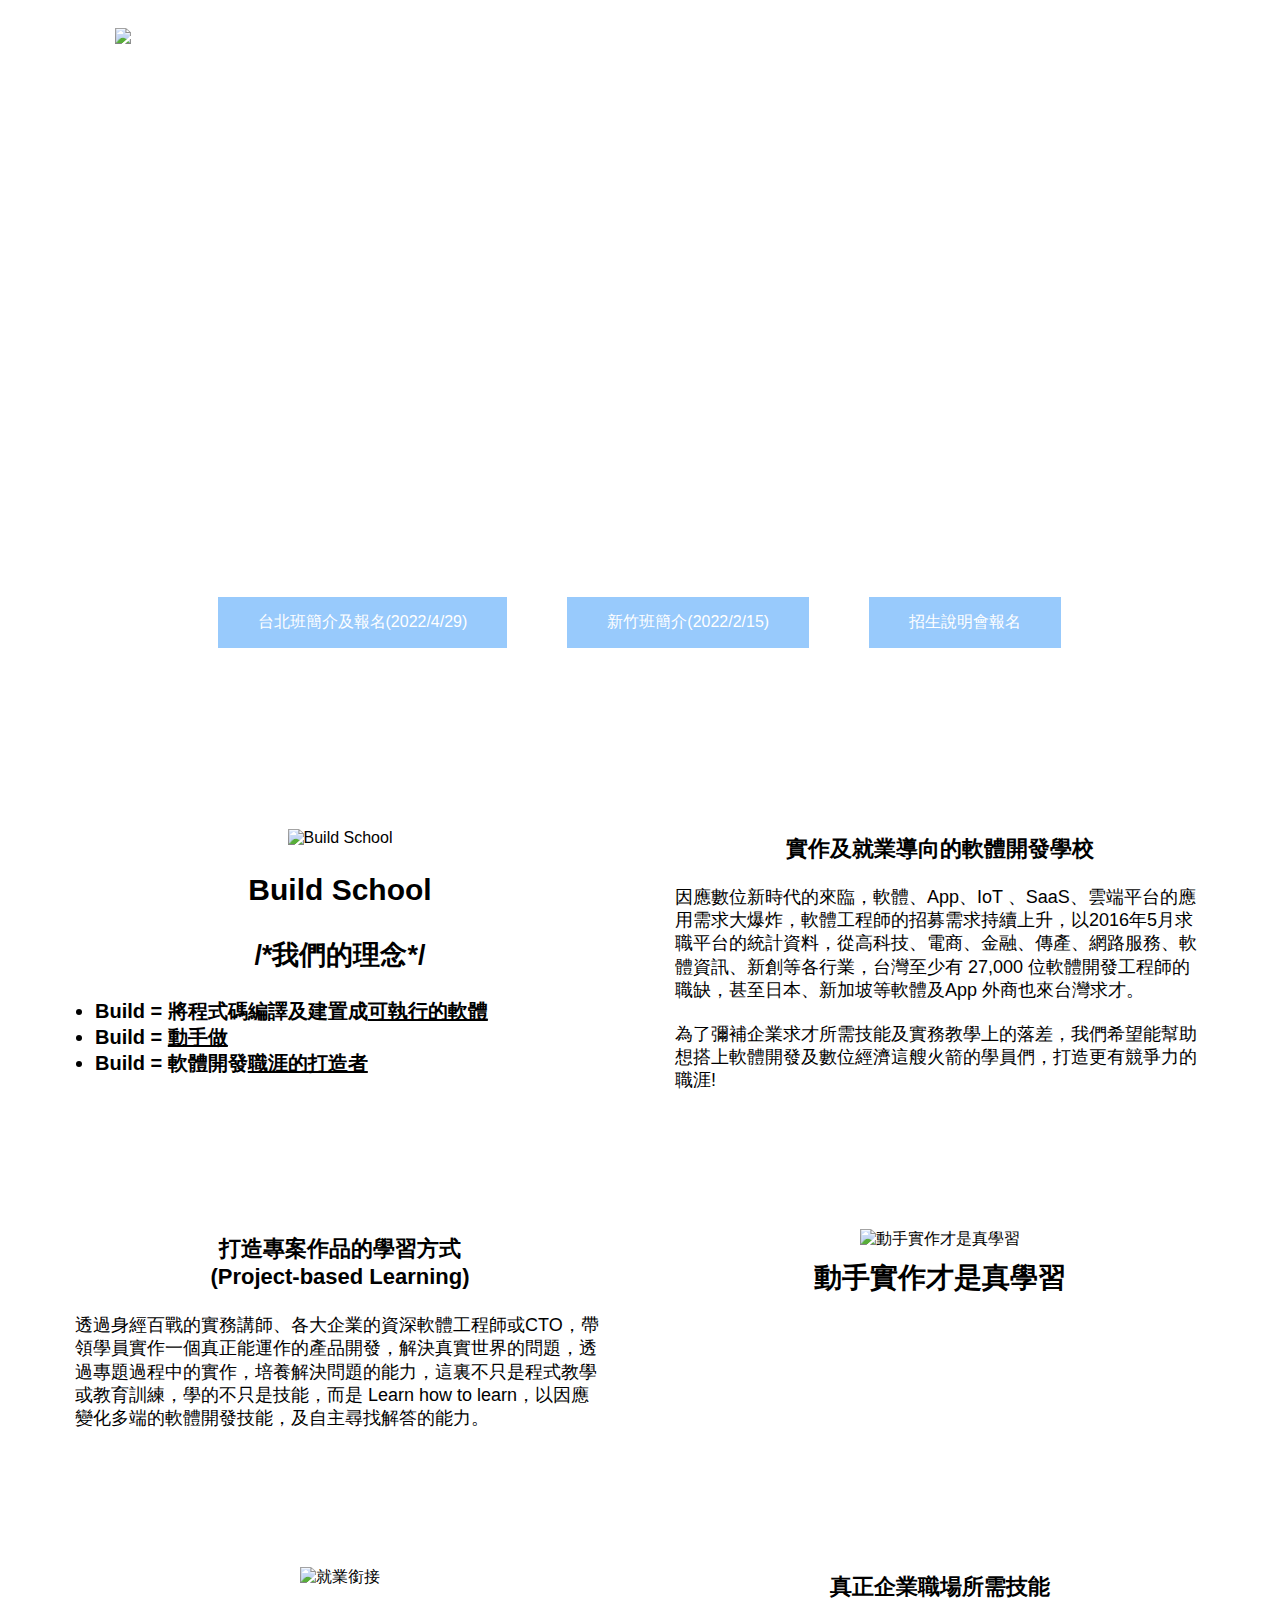
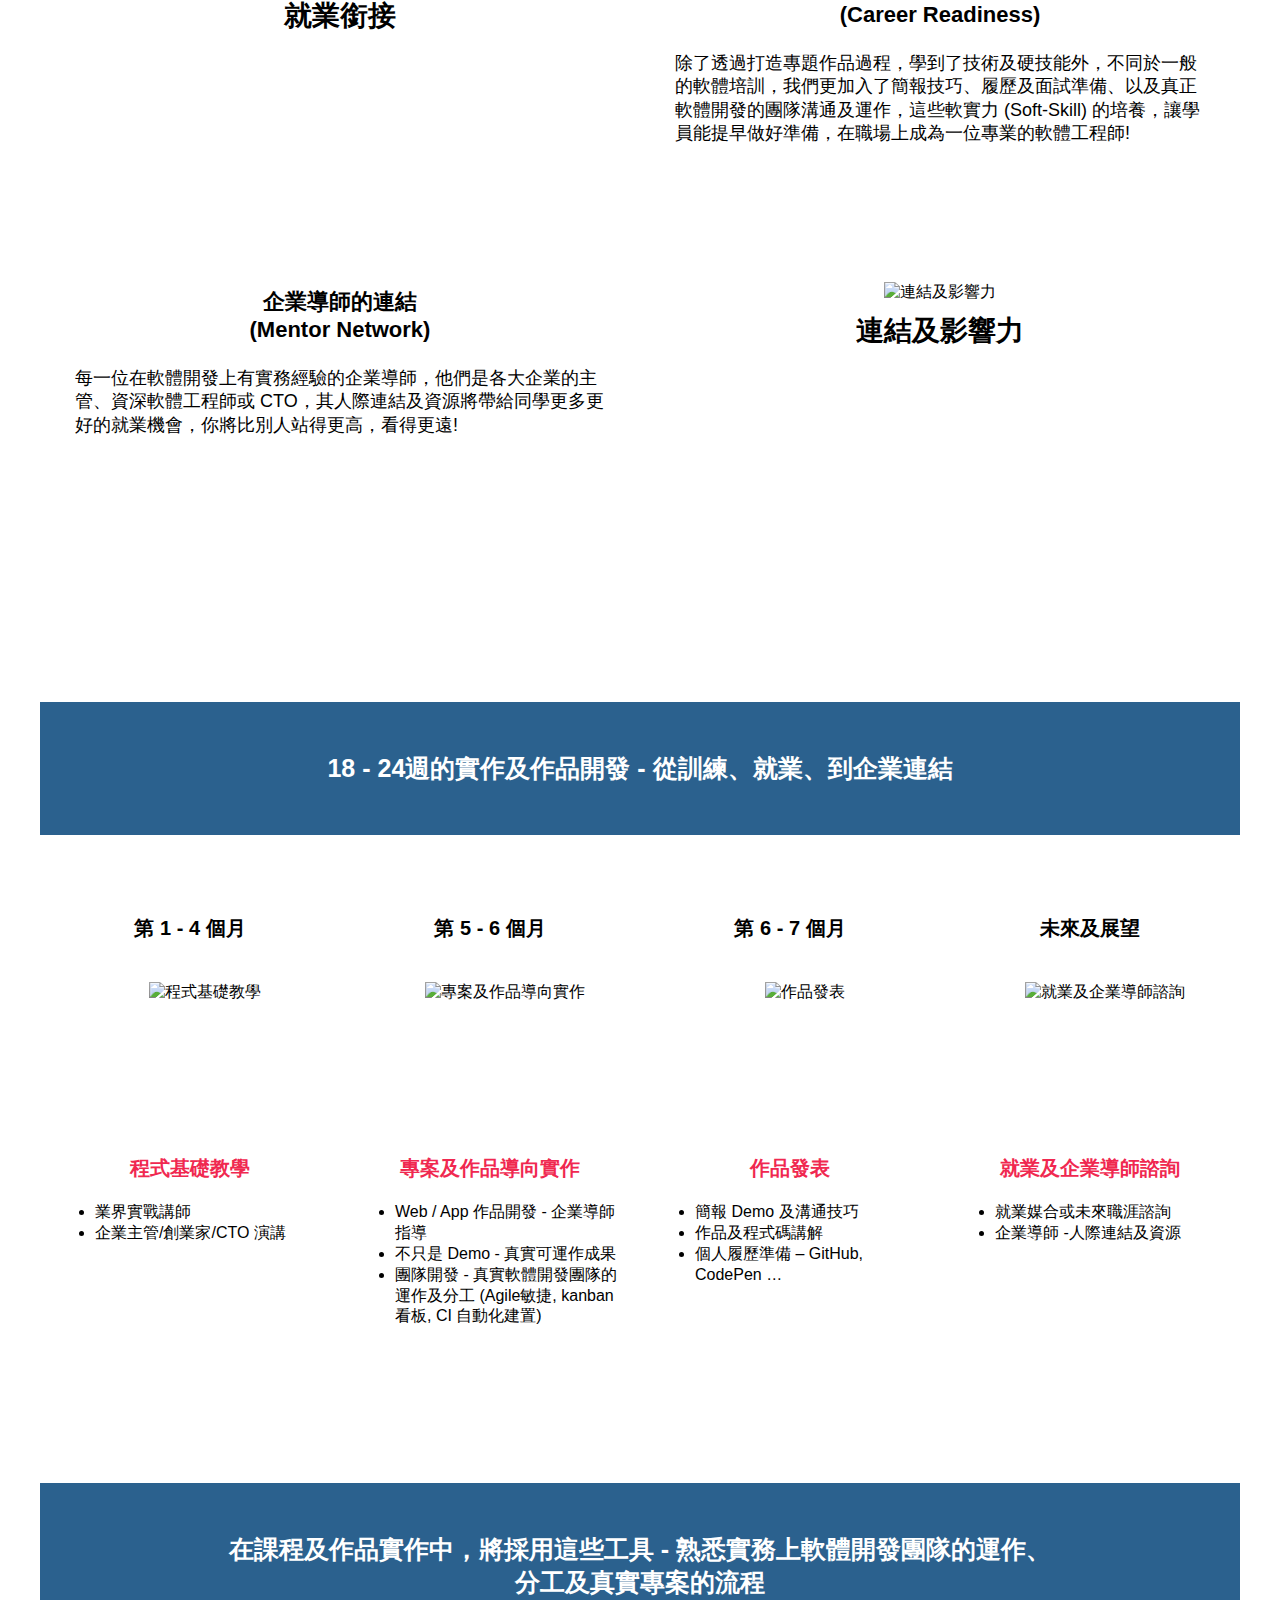
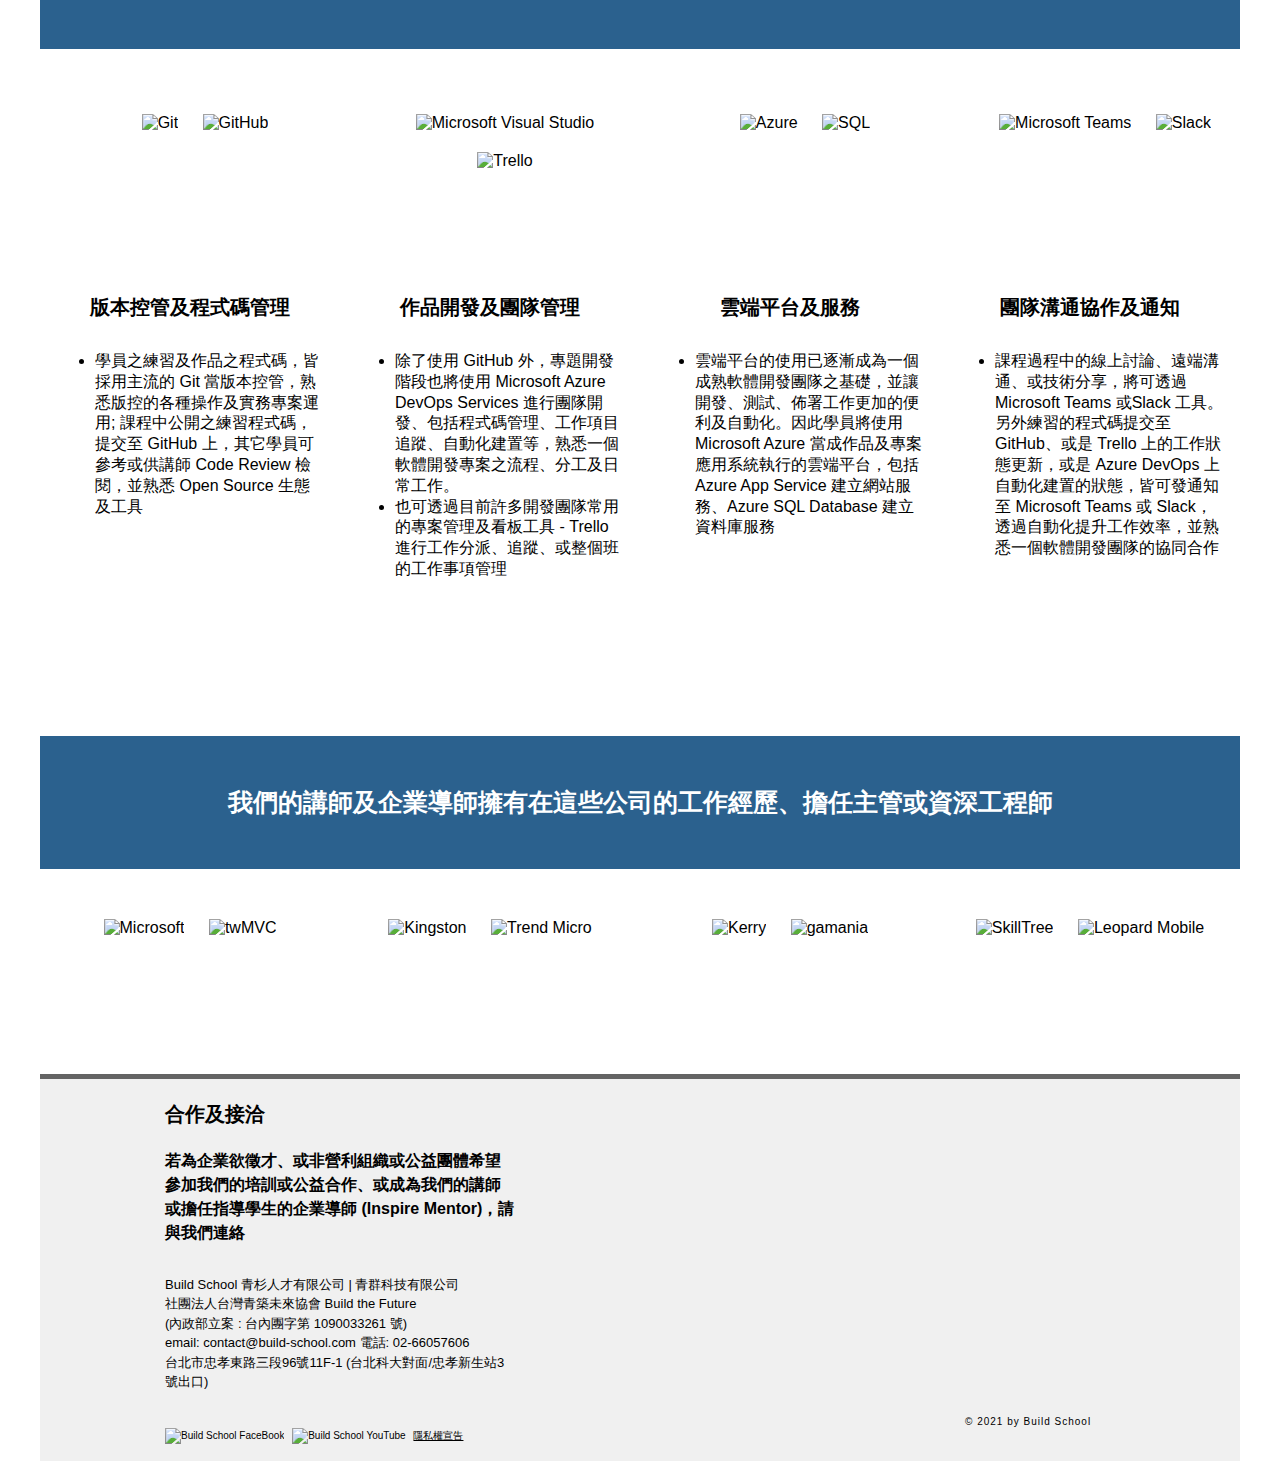
==== BuildSchoolHomePage.html @ 29ae7b40 "變更檔名" ====
<!DOCTYPE html>
<html lang="en">
<head>
    <meta charset="UTF-8">
    <meta http-equiv="X-UA-Compatible" content="IE=edge">
    <meta name="viewport" content="width=device-width, initial-scale=1.0">
    <title>Document</title>
    <link rel="stylesheet" href="../reset.css">
    <style>
        .wrap{
            width: 1200px;
            margin: auto;
            font-family: Arial, Helvetica, sans-serif;
        }
        .topbox{
            background-image: url("/HomeWork/Buid School pic/asset 35.webp");
            background-size: 100%;
            color: white;
            text-align: center;
        }
        .topbox a{
            text-decoration: none;
            color: white;
        }
        .header{
            width: 1050px;
            display: flex;
            margin: auto;
        }
        #logo{
            display: flex;
            margin-top: 20px;
            margin-right: 15px;
        }
        #logotext{
            line-height: 1.5;
            margin-top: 10px;
            margin-left: 15px;
            letter-spacing: 1px;
        }
        #logotext h1{
            font-size: 30px;
        }
        #logotext h2{
            font-size: 13px;
        }
        .header nav{
            font-size: 13px;
            margin-top: 50px;
        }
        .header nav a{
            padding: 15px;
            transition: .5s;
        }
        .header nav a:hover{
            color: rgb(40, 190, 180);
        }
        .slogan{
            width: 600px;
            margin: auto;
            line-height: 1.5;
        }
        .slogan h1{
            margin-top: 100px;
            font-size: 70px;
            letter-spacing: 5px;
        }
        .slogan h2{
            font-size: 20px;
        }
        .introduction{
            width: 905px;
            margin: auto;
            display: flex;
        }
        .introduction a{
            background-color:rgba(50, 150, 250, .5);
            padding-top: 15px;
            padding-bottom: 15px;
            padding-left: 40px;
            padding-right: 40px;
            margin-top: 100px;
            margin-bottom: 80px;
            margin-right: 30px;
            margin-left: 30px;
            transition: .5s;
        }
        .introduction a:hover{
            background-color:rgb(50, 100, 150);
        }
        .middlebox{
            margin-top: 35px;
            border-bottom: 5px solid rgb(100, 100, 100);
        }
        .main{
            display: flex;
            flex-wrap: wrap;
        }
        .main section{
            width: 570px;
            margin-left: 15px;
            margin-right: 15px;
            margin-top: 50px;
            margin-bottom: 50px;
        }
        .main figure{
            text-align: center;
        }
        .main figcaption{
            font-size: 28px;
            font-weight: bold;
            line-height: 2;
        }
        .main h1{
            font-size: 30px;
            font-weight: bold;
            font-family: 'Trebuchet MS', 'Lucida Sans Unicode', 'Lucida Grande', 'Lucida Sans', Arial, sans-serif,sans-serif;
            line-height: 1.5;
        }
        .main h2{
            font-size: 27px;
            text-align: center;
            margin: 25px;
        }
        .main h3{
            font-size: 22px;
            font-weight: bold;
            text-align: center;
            line-height: 1.3;
        }
        .main p{
            font-size: 18px;
            line-height: 1.3;
            margin: 20px;
        }
        .main ul{
            font-size: 20px;
            font-weight: bold;
            line-height: 1.3;
        }
        .direction{
            margin-top: 70px;
            display: flex;
            flex-wrap: wrap;
        }
        .direction .title{
            background-image: url("/HomeWork/Buid School pic/asset 5.webp");
            width: 100%;
            margin-top: 100px;
        }
        .direction h3{
            color: white;
            font-size: 25px;
            text-align: center;
            background-color: rgba(20, 80, 130, 0.9);
            padding-top: 50px;
            padding-bottom: 50px;
            padding-left: 185px;
            padding-right: 185px;
        }
        .direction section{
            width: 270px;
            margin: 15px;
        }
        .direction h4{
            font-size: 20px;
            font-weight: bold;
            text-align: center;
            margin-top: 40px;
            margin-bottom: 30px;
        }
        .direction figure{
            text-align: center;
            width: 270px;
            height: 150px;
            margin: 15px;
        }
        .direction img{
            margin: 10px;
        }
        .direction h5{
            font-size: 20px;
            font-weight: bold;
            text-align: center;
            color: rgb(240, 40, 80);
            margin-bottom: 20px;
        }
        .direction ul{
            font-size: 16px;
            line-height: 1.3;
            list-style: disc;
        }
        .bottombox{
            background-color: rgb(240, 240, 240);
            display: flex;
            flex-wrap: wrap;
        }
        .bottombox h3{
            font-size: 20px;
            font-weight: bold;
            margin-top: 20px;
        }
        .bottombox a{
            color: #000;
            margin-right: 5px;
            font-size: 10px;
            text-decoration: none;
        }
        .bottombox a:last-of-type{
            text-decoration: underline;
        }
        .bottombox section{
            width: 350px;
            margin-bottom: 15px;
            margin-left: 125px;
            margin-right: 125px;
            line-height: 1.5;
        }
        .bottombox p{
            margin-bottom: 30px;
            font-size: 13px
        }
        .bottombox p:first-of-type{
            font-size: 16px;
            font-weight: bold;
        }
        .bottombox footer{
            font-size: 10px;
            letter-spacing: 1px;
            margin-top: 335px;
            margin-left: 200px;
        }

    </style>
</head>
<body>
    <div class="wrap">
        <div class="topbox">
            <div class="header">
                <a href="#" id="logo">
                    <div id="logoimg">
                        <img src="/HomeWork/Buid School pic/asset 0.webp" alt="Build School Logo">
                    </div>
                    <div id="logotext">
                        <h1>Build School</h1>
                        <h2>developer career builder</h2>
                    </div>
                </a>
                <nav>
                    <a href="#">台北班簡介</a>
                    <a href="#">新竹班簡介</a>
                    <a href="#">Microsoft證照</a>
                    <a href="#">校友會-青築未來協會 Build the Future</a>
                    <a href="#">Blog</a>
                    <a href="#">歷屆老師</a>
                    <a href="#">問題洽詢</a>
                </nav>
            </div>
            <div class="slogan">
                <h1>BUILD SCHOOL</h1>
                <h2>Build School 是軟體開發教育的先鋒 為您打造更有競爭力的職涯</h2>
            </div>
            <div class="introduction">
                <a href="#">台北班簡介及報名(2022/4/29)</a>
                <a href="#">新竹班簡介(2022/2/15)</a>
                <a href="#">招生說明會報名</a>
            </div>
        </div>
        <div class="middlebox">
            <div class="main">
                <section>
                    <figure>
                        <img width="80" src="/HomeWork/Buid School pic/asset 34.jpg" alt="Build School">
                        <h1>Build School</h1>
                    </figure>
                    <h2>/*我們的理念*/</h2>
                    <ul>
                        <li>Build = 將程式碼編譯及建置成<u>可執行的軟體</u></li>
                        <li>Build = <u>動手做</u></li>
                        <li>Build = 軟體開發<u>職涯的打造者</u></li>
                    </ul>
                </section>
                <section>
                    <h3>實作及就業導向的軟體開發學校</h3>
                    <p>
                        因應數位新時代的來臨，軟體、App、IoT 、SaaS、雲端平台的應用需求大爆炸，軟體工程師的招募需求持續上升，以2016年5月求職平台的統計資料，從高科技、電商、金融、傳產、網路服務、軟體資訊、新創等各行業，台灣至少有 27,000 位軟體開發工程師的職缺，甚至日本、新加坡等軟體及App 外商也來台灣求才。
                    </p>
                    <p>
                        為了彌補企業求才所需技能及實務教學上的落差，我們希望能幫助想搭上軟體開發及數位經濟這艘火箭的學員們，打造更有競爭力的職涯!
                    </p>
                </section>
                <section>
                    <h3>打造專案作品的學習方式<br>
                        (Project-based Learning)
                    </h3>
                    <p>
                        透過身經百戰的實務講師、各大企業的資深軟體工程師或CTO，帶領學員實作一個真正能運作的產品開發，解決真實世界的問題，透過專題過程中的實作，培養解決問題的能力，這裏不只是程式教學或教育訓練，學的不只是技能，而是 Learn how to learn，以因應變化多端的軟體開發技能，及自主尋找解答的能力。
                    </p>
                </section>
                <section>
                    <figure>
                        <img src="/HomeWork/Buid School pic/asset 2.webp" alt="動手實作才是真學習">
                        <figcaption>動手實作才是真學習</figcaption>
                    </figure>
                </section>
                <section>
                    <figure>
                        <img src="/HomeWork/Buid School pic/asset 3.webp" alt="就業銜接">
                        <figcaption>就業銜接</figcaption>
                    </figure>
                </section>
                <section>
                    <h3>真正企業職場所需技能<br>
                        (Career Readiness)
                    </h3>
                    <p>
                        除了透過打造專題作品過程，學到了技術及硬技能外，不同於一般的軟體培訓，我們更加入了簡報技巧、履歷及面試準備、以及真正軟體開發的團隊溝通及運作，這些軟實力 (Soft-Skill) 的培養，讓學員能提早做好準備，在職場上成為一位專業的軟體工程師!
                    </p>
                </section>
                <section>
                    <h3>企業導師的連結<br>
                        (Mentor Network)
                    </h3>
                    <p>
                        每一位在軟體開發上有實務經驗的企業導師，他們是各大企業的主管、資深軟體工程師或 CTO，其人際連結及資源將帶給同學更多更好的就業機會，你將比別人站得更高，看得更遠!
                    </p>
                </section>
                <section>
                    <figure>
                        <img src="/HomeWork/Buid School pic/asset 4.webp" alt="連結及影響力">
                        <figcaption>連結及影響力</figcaption>
                    </figure>
                </section>
            </div>
            <div class="direction">
                <div class="title">
                    <h3>18 - 24週的實作及作品開發 - 從訓練、就業、到企業連結</h3>
                </div>
                <section>
                    <h4>第 1 - 4 個月</h4>
                    <figure>
                        <img width="90px" src="/HomeWork/Buid School pic/asset 29.svg" alt="程式基礎教學">
                    </figure>
                    <h5>程式基礎教學</h5>
                    <ul>
                        <li>業界實戰講師</li>
                        <li>企業主管/創業家/CTO 演講</li>
                    </ul>
                </section>
                <section>
                    <h4>第 5 - 6 個月</h4>
                    <figure>
                        <img width="40px" src="/HomeWork/Buid School pic/asset 31.svg" alt="專案及作品導向實作">
                    </figure>
                    <h5>專案及作品導向實作</h5>
                    <ul>
                        <li>Web / App 作品開發 - 企業導師指導</li>
                        <li>不只是 Demo - 真實可運作成果</li>
                        <li>團隊開發 - 真實軟體開發團隊的運作及分工 (Agile敏捷, kanban 看板, CI 自動化建置)</li>
                    </ul>
                </section>
                <section>
                    <h4>第 6 - 7 個月</h4>
                    <figure>
                        <img width="70px" src="/HomeWork/Buid School pic/asset 32.svg" alt="作品發表">
                    </figure>
                    <h5>作品發表</h5>
                    <ul>
                        <li>簡報 Demo 及溝通技巧</li>
                        <li>作品及程式碼講解</li>
                        <li>個人履歷準備 – GitHub, CodePen …</li>
                    </ul>
                </section>
                <section>
                    <h4>未來及展望</h4>
                    <figure>
                        <img src="/HomeWork/Buid School pic/asset 6.webp" alt="就業及企業導師諮詢">
                    </figure>
                    <h5>就業及企業導師諮詢</h5>
                    <ul>
                        <li>就業媒合或未來職涯諮詢</li>
                        <li>企業導師 -人際連結及資源</li>
                    </ul>
                </section>
                <div class="title">
                    <h3>在課程及作品實作中，將採用這些工具 - 熟悉實務上軟體開發團隊的運作、分工及真實專案的流程</h3>
                </div>
                <section>
                    <figure>
                        <img src="/HomeWork/Buid School pic/asset 8.webp" alt="Git">
                        <img src="/HomeWork/Buid School pic/asset 9.webp" alt="GitHub">
                    </figure>
                    <h4>版本控管及程式碼管理</h4>
                    <ul>
                        <li>
                            學員之練習及作品之程式碼，皆採用主流的 Git 當版本控管，熟悉版控的各種操作及實務專案運用; 課程中公開之練習程式碼，提交至 GitHub 上，其它學員可參考或供講師 Code Review 檢閱，並熟悉 Open Source 生態及工具
                        </li>
                    </ul>
                </section>
                <section>
                    <figure>
                        <img src="/HomeWork/Buid School pic/asset 10.webp" alt="Microsoft Visual Studio">
                        <img src="/HomeWork/Buid School pic/asset 11.webp" alt="Trello">
                    </figure>
                    <h4>作品開發及團隊管理</h4>
                    <ul>
                        <li>
                            除了使用 GitHub 外，專題開發階段也將使用 Microsoft Azure DevOps Services 進行團隊開發、包括程式碼管理、工作項目追蹤、自動化建置等，熟悉一個軟體開發專案之流程、分工及日常工作。
                        </li>
                        <li>
                            也可透過目前許多開發團隊常用的專案管理及看板工具 - Trello 進行工作分派、追蹤、或整個班的工作事項管理
                        </li>
                    </ul>
                </section>
                <section>
                    <figure>
                        <img src="/HomeWork/Buid School pic/asset 12.webp" alt="Azure">
                        <img src="/HomeWork/Buid School pic/asset 13.webp" alt="SQL">
                    </figure>
                    <h4>雲端平台及服務</h4>
                    <ul>
                        <li>
                            雲端平台的使用已逐漸成為一個成熟軟體開發團隊之基礎，並讓開發、測試、佈署工作更加的便利及自動化。因此學員將使用 Microsoft Azure 當成作品及專案應用系統執行的雲端平台，包括 Azure App Service 建立網站服務、Azure SQL Database 建立資料庫服務
                        </li>
                    </ul>
                </section>
                <section>
                    <figure>
                        <img src="/HomeWork/Buid School pic/asset 14.webp" alt="Microsoft Teams">
                        <img src="/HomeWork/Buid School pic/asset 15.webp" alt="Slack">
                    </figure>
                    <h4>團隊溝通協作及通知</h4>
                    <ul>
                        <li>
                            課程過程中的線上討論、遠端溝通、或技術分享，將可透過 Microsoft Teams 或Slack 工具。另外練習的程式碼提交至 GitHub、或是 Trello 上的工作狀態更新，或是 Azure DevOps 上自動化建置的狀態，皆可發通知至 Microsoft Teams 或 Slack，透過自動化提升工作效率，並熟悉一個軟體開發團隊的協同合作
                        </li>
                    </ul>
                </section>
                <div class="title">
                    <h3>我們的講師及企業導師擁有在這些公司的工作經歷、擔任主管或資深工程師</h3>
                </div>
                <figure>
                    <img src="/HomeWork/Buid School pic/asset 17.webp" alt="Microsoft">
                    <img src="/HomeWork/Buid School pic/asset 18.webp" alt="twMVC">
                </figure>
                <figure>
                    <img src="/HomeWork/Buid School pic/asset 19.webp" alt="Kingston">
                    <img src="/HomeWork/Buid School pic/asset 20.webp" alt="Trend Micro">
                </figure>
                <figure>
                    <img src="/HomeWork/Buid School pic/asset 21.webp" alt="Kerry">
                    <img src="/HomeWork/Buid School pic/asset 22.webp" alt="gamania">
                </figure>
                <figure>
                    <img src="/HomeWork/Buid School pic/asset 24.webp" alt="SkillTree">
                    <img src="/HomeWork/Buid School pic/asset 23.webp" alt="Leopard Mobile">
                </figure>
            </div>
        </div>
        <div class="bottombox">
            <section>
                <h3>合作及接洽</h3>
                <p>
                    若為企業欲徵才、或非營利組織或公益團體希望參加我們的培訓或公益合作、或成為我們的講師或擔任指導學生的企業導師 (Inspire Mentor)，請與我們連絡
                </p>
                <p>
                    Build School​ 青杉人才有限公司 | 青群科技有限公司<br>
                    社團法人台灣青築未來協會 Build the Future<br>
                    (內政部立案 : 台內團字第 1090033261 號)<br>
                    email: contact@build-school.com 電話: 02-66057606<br>
                    ​台北市忠孝東路三段96號11F-1 (台北科大對面/忠孝新生站3號出口)
                </p>
                <a href="#">
                    <img src="/HomeWork/Buid School pic/asset 25.webp" alt="Build School FaceBook">
                </a>
                <a href="#">
                    <img src="/HomeWork/Buid School pic/asset 26.webp" alt="Build School YouTube">
                </a>
                <a href="#">隱私權宣告</a>
            </section>
            <section>
                <footer>© 2021 by Build School</footer>
            </section>
        </div>
    </div>
</body>
</html>
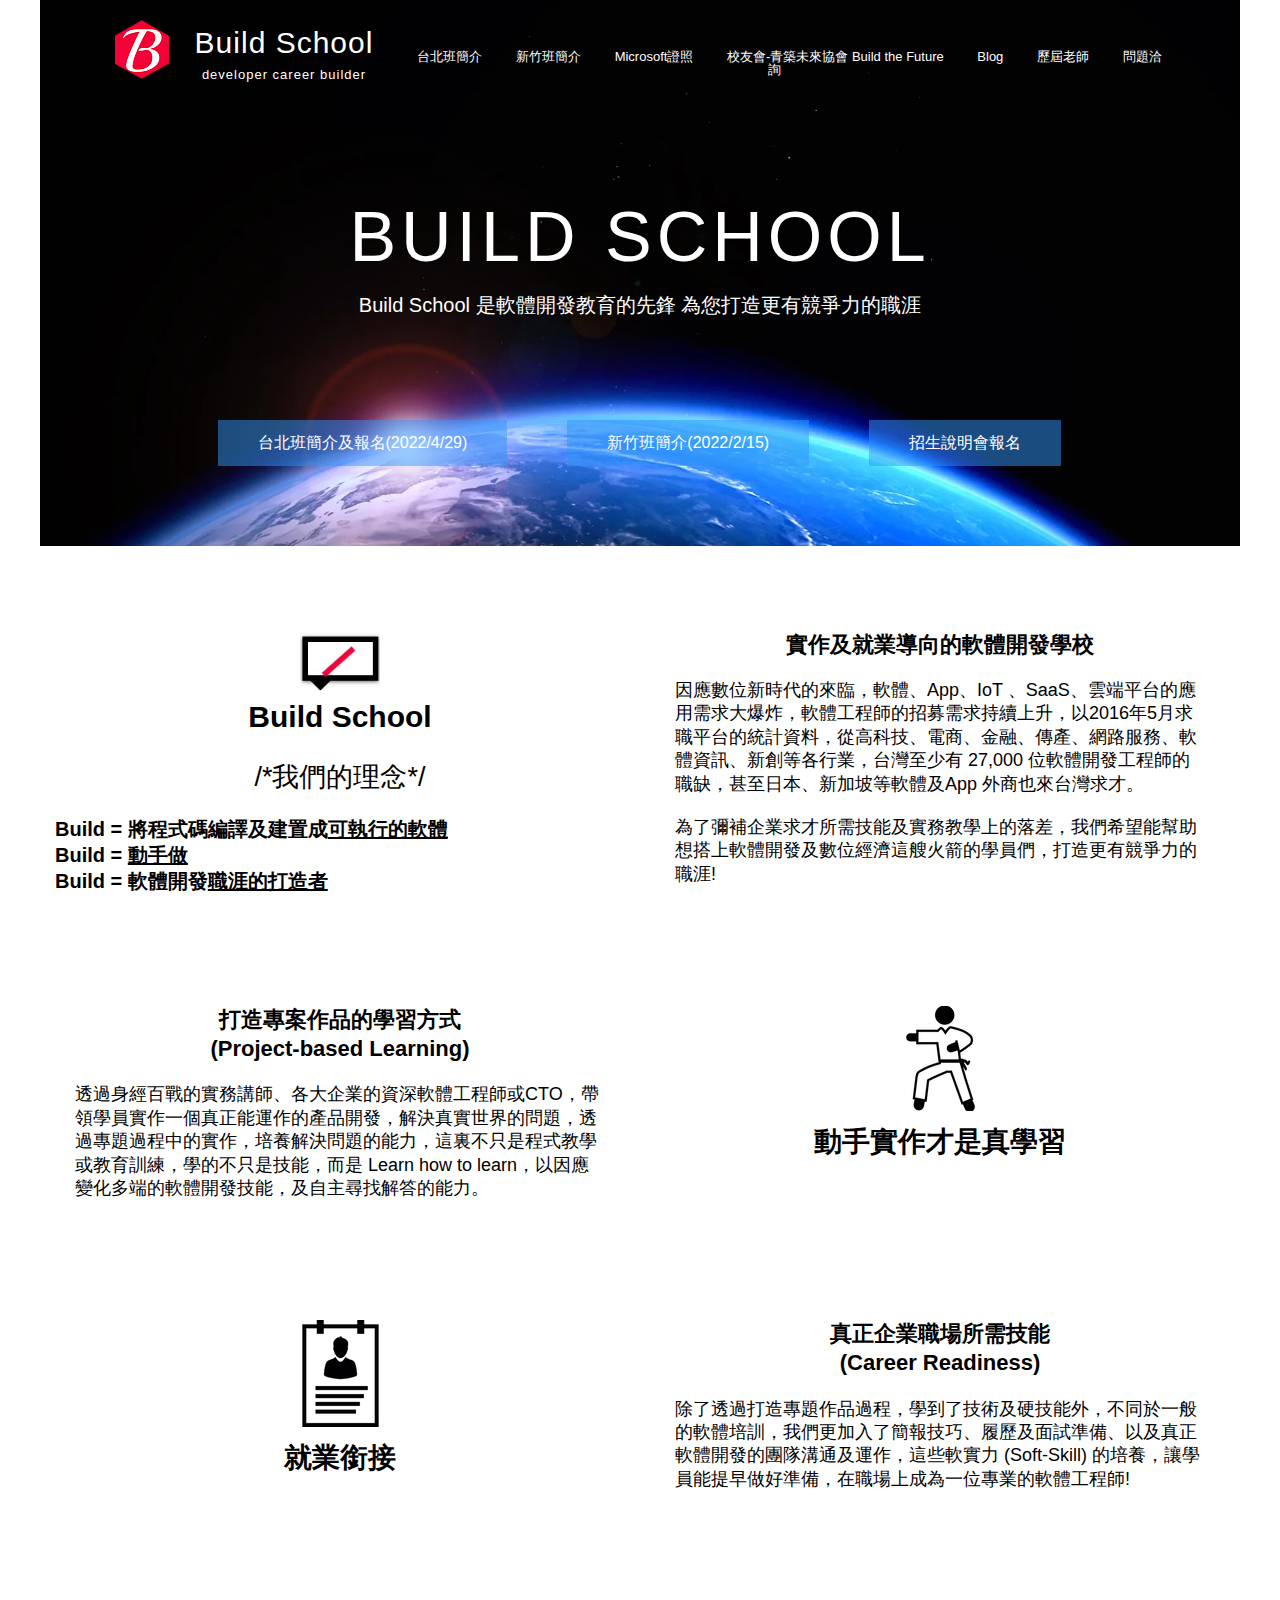
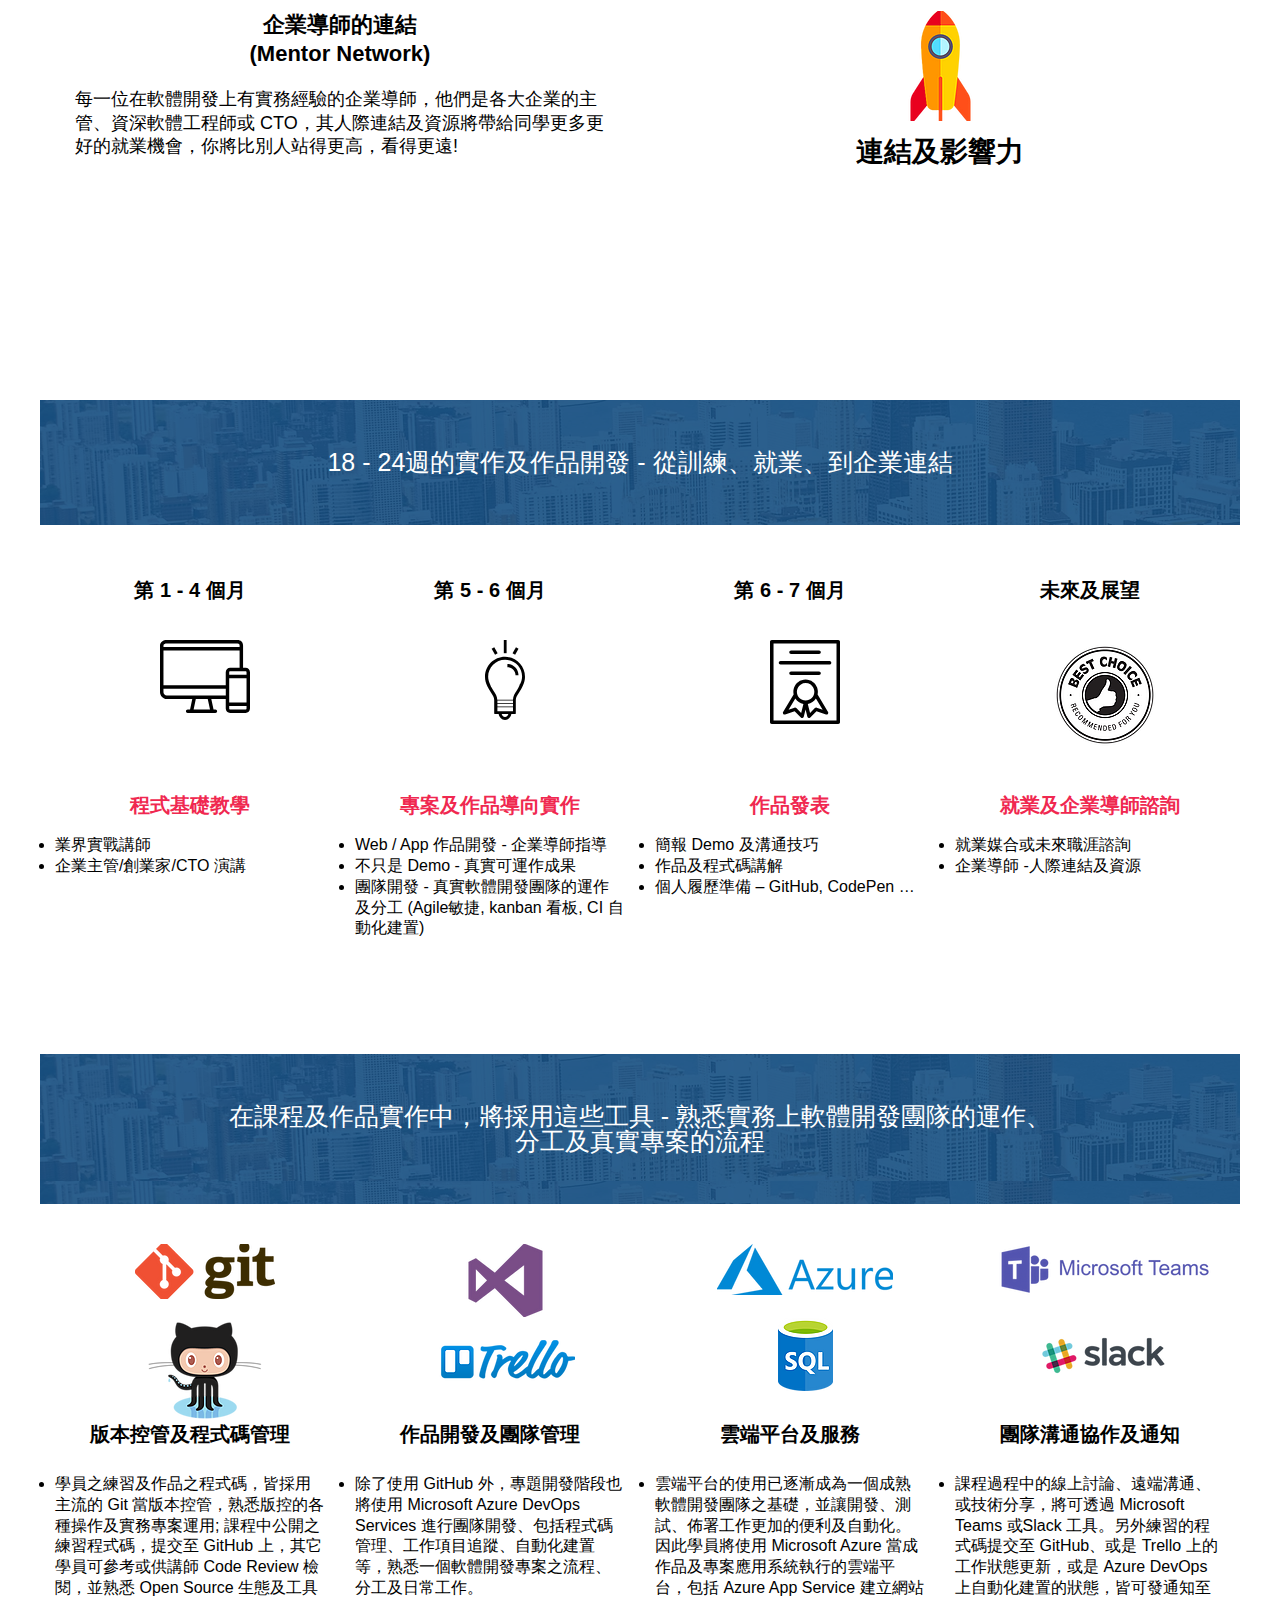
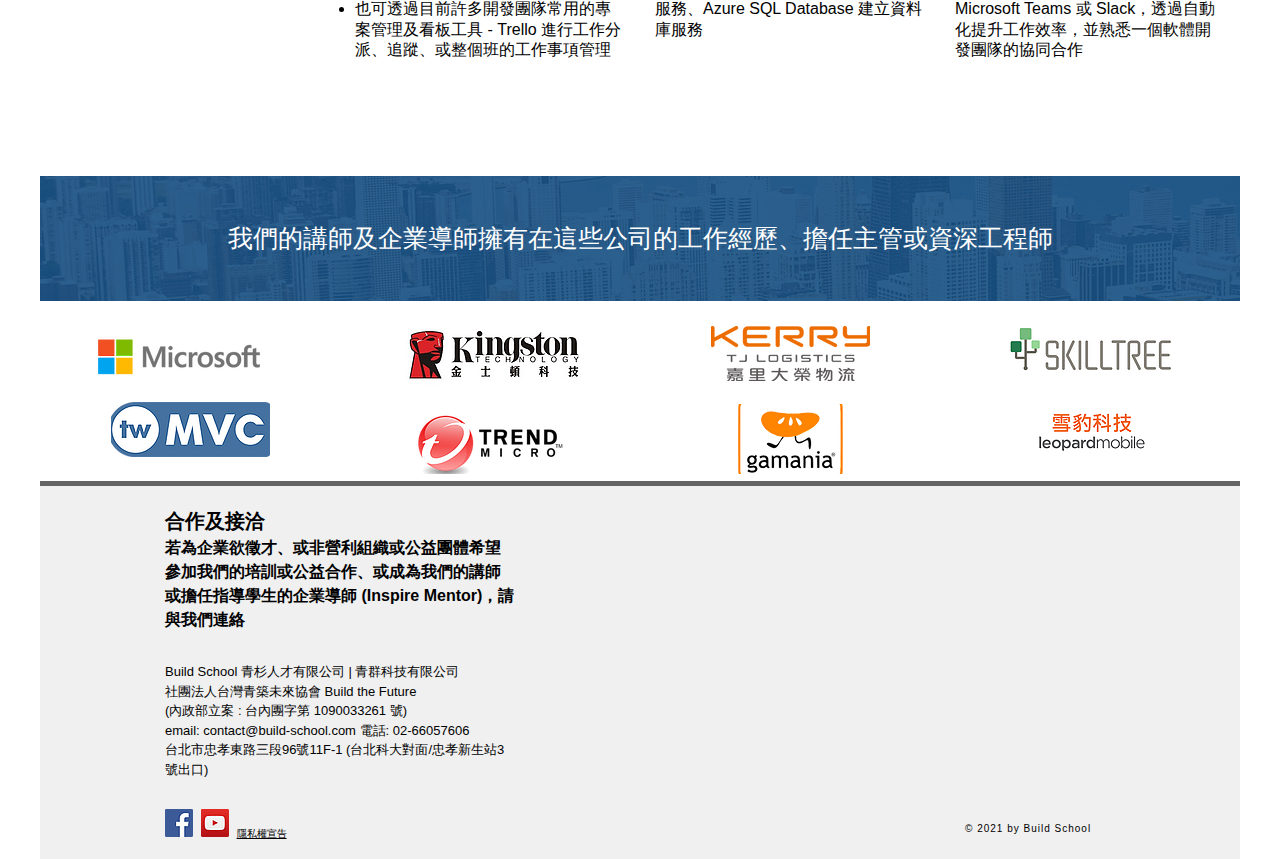
==== commit 965f8d02: "檔案位置變更" ====
--- a/BuildSchoolHomePage.html
+++ b/BuildSchoolHomePage.html
@@ -5,7 +5,7 @@
     <meta http-equiv="X-UA-Compatible" content="IE=edge">
     <meta name="viewport" content="width=device-width, initial-scale=1.0">
     <title>Document</title>
-    <link rel="stylesheet" href="../reset.css">
+    <link rel="stylesheet" href="/reset.css">
     <style>
         .wrap{
             width: 1200px;
@@ -13,7 +13,7 @@
             font-family: Arial, Helvetica, sans-serif;
         }
         .topbox{
-            background-image: url("/HomeWork/Buid School pic/asset 35.webp");
+            background-image: url("/BuildSchoolPic/asset 35.webp");
             background-size: 100%;
             color: white;
             text-align: center;
@@ -34,7 +34,7 @@
         }
         #logotext{
             line-height: 1.5;
-            margin-top: 10px;
+            width: 200px;
             margin-left: 15px;
             letter-spacing: 1px;
         }
@@ -144,7 +144,7 @@
             flex-wrap: wrap;
         }
         .direction .title{
-            background-image: url("/HomeWork/Buid School pic/asset 5.webp");
+            background-image: url("/BuildSchoolPic/asset 5.webp");
             width: 100%;
             margin-top: 100px;
         }
@@ -239,7 +239,7 @@
             <div class="header">
                 <a href="#" id="logo">
                     <div id="logoimg">
-                        <img src="/HomeWork/Buid School pic/asset 0.webp" alt="Build School Logo">
+                        <img src="/BuildSchoolPic/asset 0.webp" alt="Build School Logo">
                     </div>
                     <div id="logotext">
                         <h1>Build School</h1>
@@ -270,7 +270,7 @@
             <div class="main">
                 <section>
                     <figure>
-                        <img width="80" src="/HomeWork/Buid School pic/asset 34.jpg" alt="Build School">
+                        <img width="80" src="/BuildSchoolPic/asset 34.jpg" alt="Build School">
                         <h1>Build School</h1>
                     </figure>
                     <h2>/*我們的理念*/</h2>
@@ -299,13 +299,13 @@
                 </section>
                 <section>
                     <figure>
-                        <img src="/HomeWork/Buid School pic/asset 2.webp" alt="動手實作才是真學習">
+                        <img src="/BuildSchoolPic/asset 2.webp" alt="動手實作才是真學習">
                         <figcaption>動手實作才是真學習</figcaption>
                     </figure>
                 </section>
                 <section>
                     <figure>
-                        <img src="/HomeWork/Buid School pic/asset 3.webp" alt="就業銜接">
+                        <img src="/BuildSchoolPic/asset 3.webp" alt="就業銜接">
                         <figcaption>就業銜接</figcaption>
                     </figure>
                 </section>
@@ -327,7 +327,7 @@
                 </section>
                 <section>
                     <figure>
-                        <img src="/HomeWork/Buid School pic/asset 4.webp" alt="連結及影響力">
+                        <img src="/BuildSchoolPic/asset 4.webp" alt="連結及影響力">
                         <figcaption>連結及影響力</figcaption>
                     </figure>
                 </section>
@@ -339,7 +339,7 @@
                 <section>
                     <h4>第 1 - 4 個月</h4>
                     <figure>
-                        <img width="90px" src="/HomeWork/Buid School pic/asset 29.svg" alt="程式基礎教學">
+                        <img width="90px" src="/BuildSchoolPic/asset 29.svg" alt="程式基礎教學">
                     </figure>
                     <h5>程式基礎教學</h5>
                     <ul>
@@ -350,7 +350,7 @@
                 <section>
                     <h4>第 5 - 6 個月</h4>
                     <figure>
-                        <img width="40px" src="/HomeWork/Buid School pic/asset 31.svg" alt="專案及作品導向實作">
+                        <img width="40px" src="/BuildSchoolPic/asset 31.svg" alt="專案及作品導向實作">
                     </figure>
                     <h5>專案及作品導向實作</h5>
                     <ul>
@@ -362,7 +362,7 @@
                 <section>
                     <h4>第 6 - 7 個月</h4>
                     <figure>
-                        <img width="70px" src="/HomeWork/Buid School pic/asset 32.svg" alt="作品發表">
+                        <img width="70px" src="/BuildSchoolPic/asset 32.svg" alt="作品發表">
                     </figure>
                     <h5>作品發表</h5>
                     <ul>
@@ -374,7 +374,7 @@
                 <section>
                     <h4>未來及展望</h4>
                     <figure>
-                        <img src="/HomeWork/Buid School pic/asset 6.webp" alt="就業及企業導師諮詢">
+                        <img src="/BuildSchoolPic/asset 6.webp" alt="就業及企業導師諮詢">
                     </figure>
                     <h5>就業及企業導師諮詢</h5>
                     <ul>
@@ -387,8 +387,8 @@
                 </div>
                 <section>
                     <figure>
-                        <img src="/HomeWork/Buid School pic/asset 8.webp" alt="Git">
-                        <img src="/HomeWork/Buid School pic/asset 9.webp" alt="GitHub">
+                        <img src="/BuildSchoolPic/asset 8.webp" alt="Git">
+                        <img src="/BuildSchoolPic/asset 9.webp" alt="GitHub">
                     </figure>
                     <h4>版本控管及程式碼管理</h4>
                     <ul>
@@ -399,8 +399,8 @@
                 </section>
                 <section>
                     <figure>
-                        <img src="/HomeWork/Buid School pic/asset 10.webp" alt="Microsoft Visual Studio">
-                        <img src="/HomeWork/Buid School pic/asset 11.webp" alt="Trello">
+                        <img src="/BuildSchoolPic/asset 10.webp" alt="Microsoft Visual Studio">
+                        <img src="/BuildSchoolPic/asset 11.webp" alt="Trello">
                     </figure>
                     <h4>作品開發及團隊管理</h4>
                     <ul>
@@ -414,8 +414,8 @@
                 </section>
                 <section>
                     <figure>
-                        <img src="/HomeWork/Buid School pic/asset 12.webp" alt="Azure">
-                        <img src="/HomeWork/Buid School pic/asset 13.webp" alt="SQL">
+                        <img src="/BuildSchoolPic/asset 12.webp" alt="Azure">
+                        <img src="/BuildSchoolPic/asset 13.webp" alt="SQL">
                     </figure>
                     <h4>雲端平台及服務</h4>
                     <ul>
@@ -426,8 +426,8 @@
                 </section>
                 <section>
                     <figure>
-                        <img src="/HomeWork/Buid School pic/asset 14.webp" alt="Microsoft Teams">
-                        <img src="/HomeWork/Buid School pic/asset 15.webp" alt="Slack">
+                        <img src="/BuildSchoolPic/asset 14.webp" alt="Microsoft Teams">
+                        <img src="/BuildSchoolPic/asset 15.webp" alt="Slack">
                     </figure>
                     <h4>團隊溝通協作及通知</h4>
                     <ul>
@@ -440,20 +440,20 @@
                     <h3>我們的講師及企業導師擁有在這些公司的工作經歷、擔任主管或資深工程師</h3>
                 </div>
                 <figure>
-                    <img src="/HomeWork/Buid School pic/asset 17.webp" alt="Microsoft">
-                    <img src="/HomeWork/Buid School pic/asset 18.webp" alt="twMVC">
+                    <img src="/BuildSchoolPic/asset 17.webp" alt="Microsoft">
+                    <img src="/BuildSchoolPic/asset 18.webp" alt="twMVC">
                 </figure>
                 <figure>
-                    <img src="/HomeWork/Buid School pic/asset 19.webp" alt="Kingston">
-                    <img src="/HomeWork/Buid School pic/asset 20.webp" alt="Trend Micro">
+                    <img src="/BuildSchoolPic/asset 19.webp" alt="Kingston">
+                    <img src="/BuildSchoolPic/asset 20.webp" alt="Trend Micro">
                 </figure>
                 <figure>
-                    <img src="/HomeWork/Buid School pic/asset 21.webp" alt="Kerry">
-                    <img src="/HomeWork/Buid School pic/asset 22.webp" alt="gamania">
+                    <img src="/BuildSchoolPic/asset 21.webp" alt="Kerry">
+                    <img src="/BuildSchoolPic/asset 22.webp" alt="gamania">
                 </figure>
                 <figure>
-                    <img src="/HomeWork/Buid School pic/asset 24.webp" alt="SkillTree">
-                    <img src="/HomeWork/Buid School pic/asset 23.webp" alt="Leopard Mobile">
+                    <img src="/BuildSchoolPic/asset 24.webp" alt="SkillTree">
+                    <img src="/BuildSchoolPic/asset 23.webp" alt="Leopard Mobile">
                 </figure>
             </div>
         </div>
@@ -471,10 +471,10 @@
                     ​台北市忠孝東路三段96號11F-1 (台北科大對面/忠孝新生站3號出口)
                 </p>
                 <a href="#">
-                    <img src="/HomeWork/Buid School pic/asset 25.webp" alt="Build School FaceBook">
+                    <img src="/BuildSchoolPic/asset 25.webp" alt="Build School FaceBook">
                 </a>
                 <a href="#">
-                    <img src="/HomeWork/Buid School pic/asset 26.webp" alt="Build School YouTube">
+                    <img src="/BuildSchoolPic/asset 26.webp" alt="Build School YouTube">
                 </a>
                 <a href="#">隱私權宣告</a>
             </section>
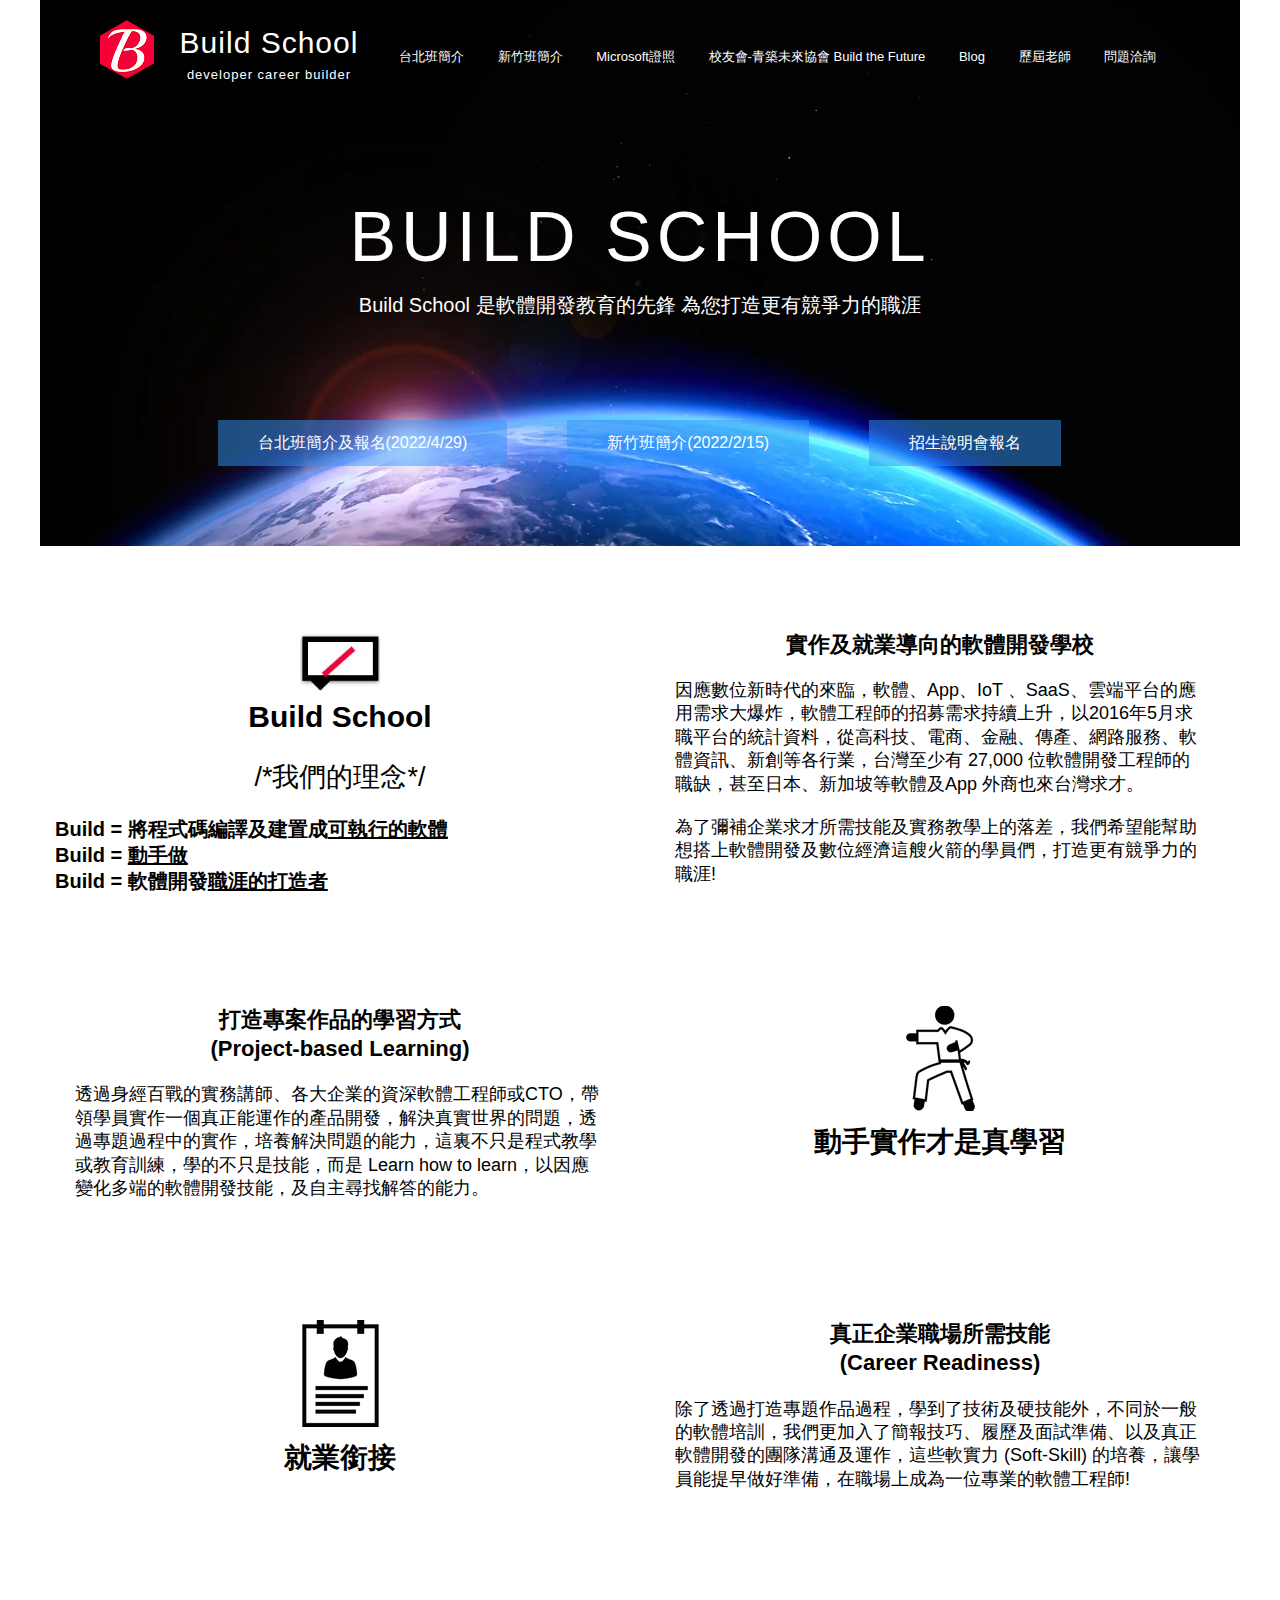
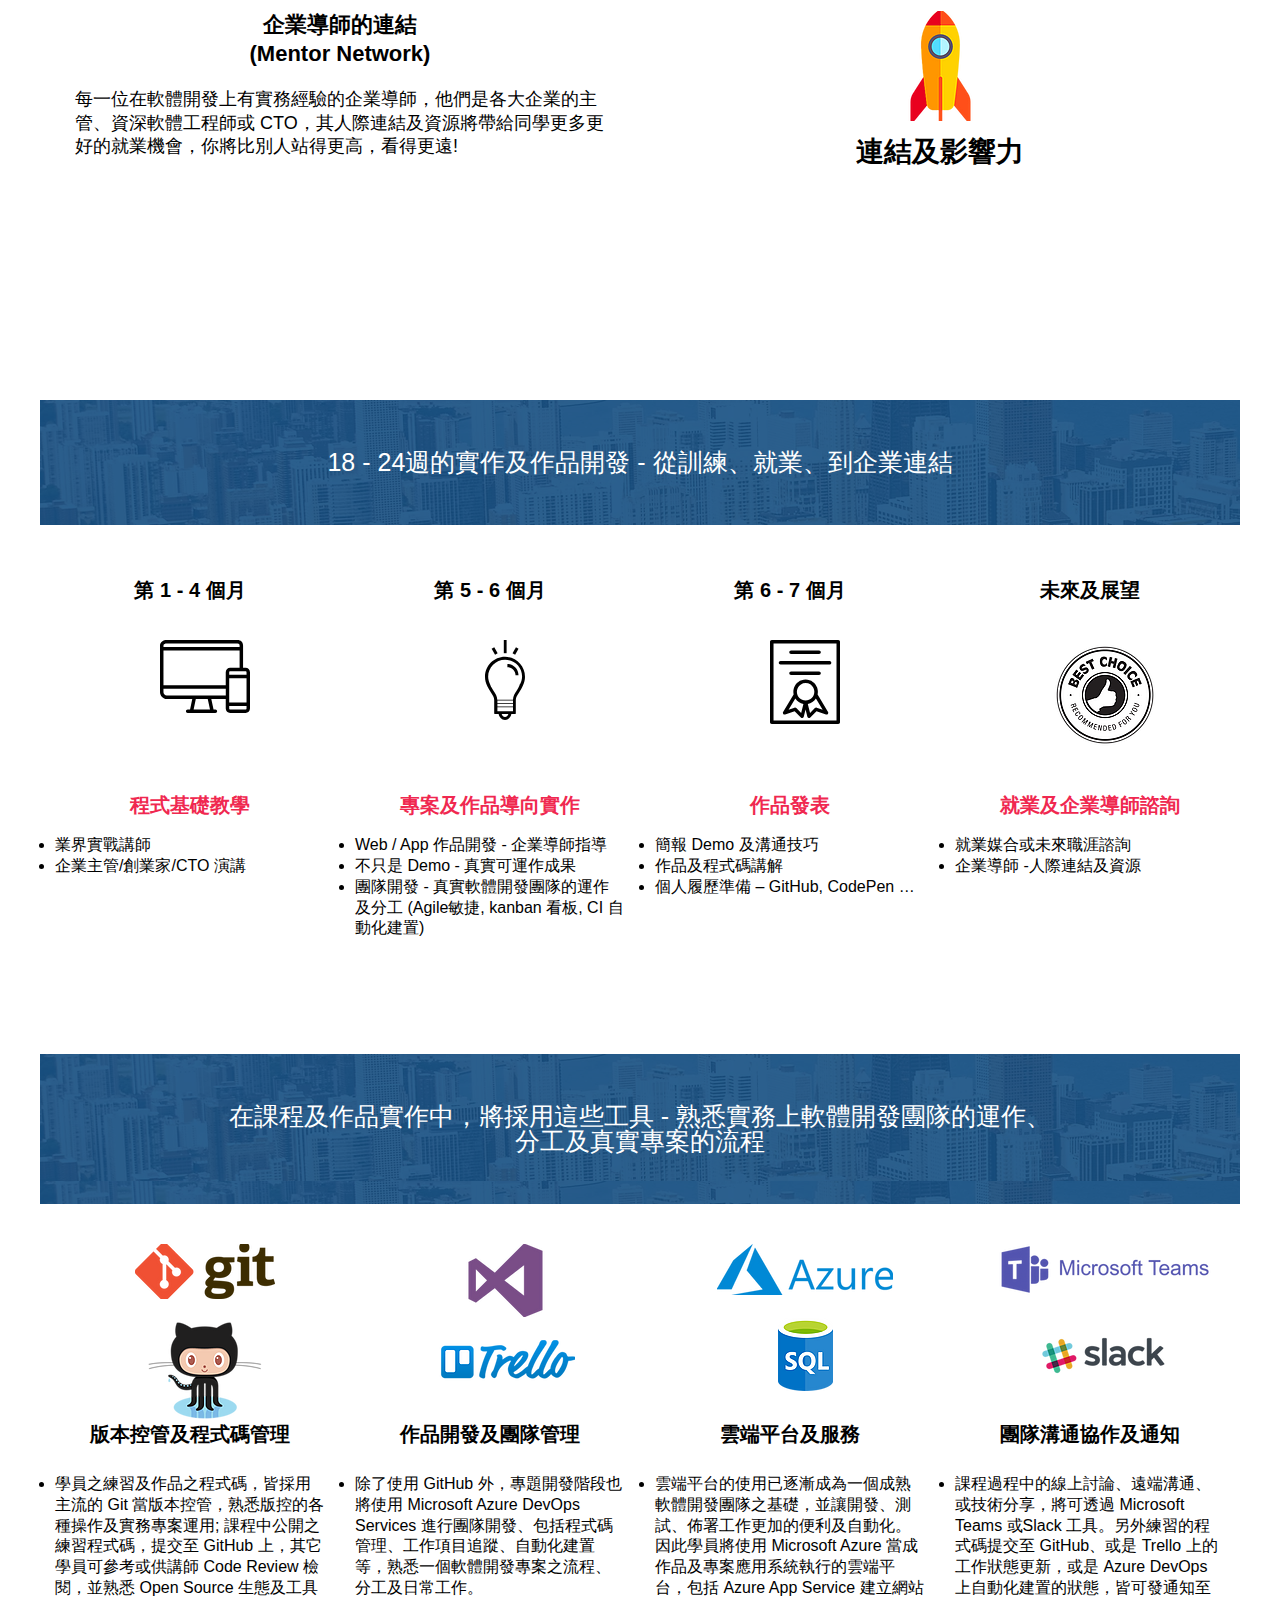
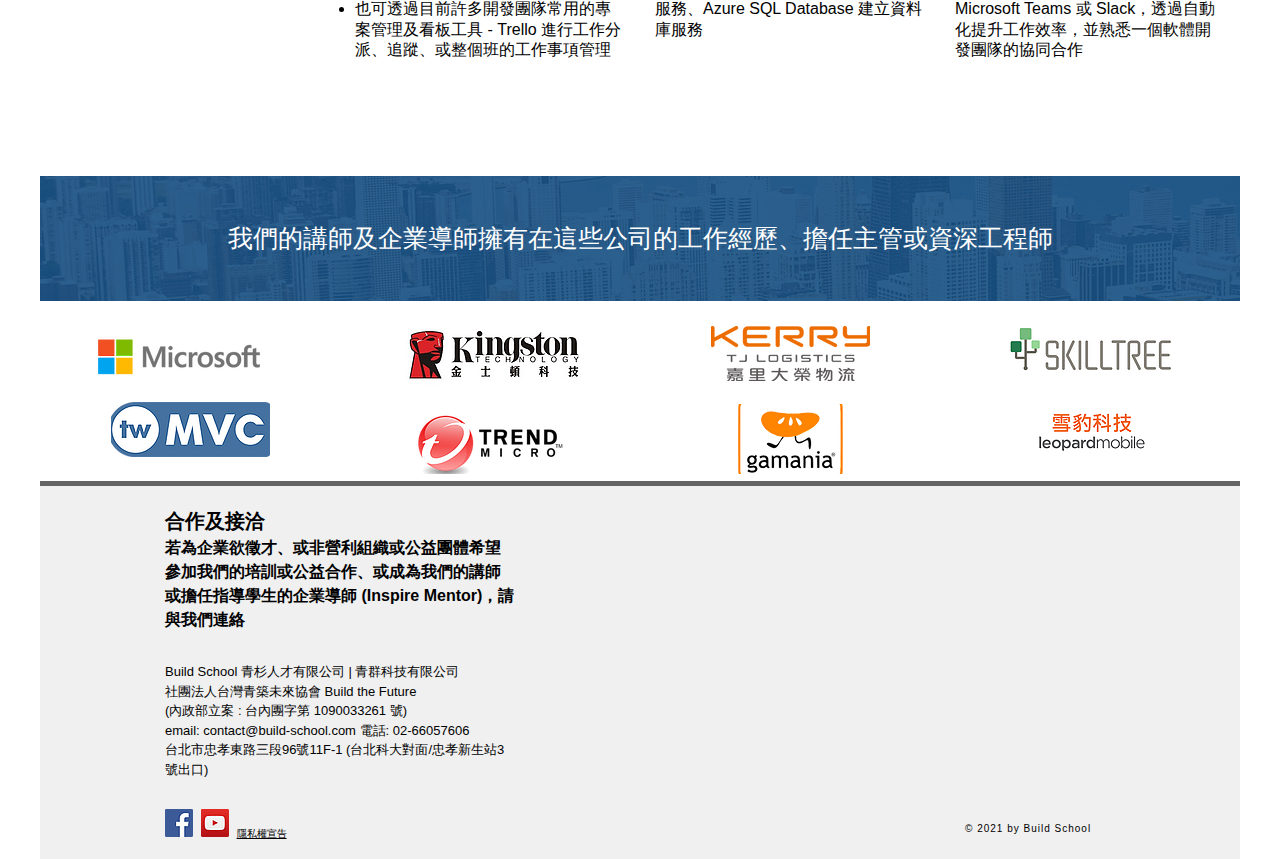
==== commit 5eb5c6bd: "BS微調" ====
--- a/BuildSchoolHomePage.html
+++ b/BuildSchoolHomePage.html
@@ -23,7 +23,7 @@
             color: white;
         }
         .header{
-            width: 1050px;
+            width: 1080px;
             display: flex;
             margin: auto;
         }
